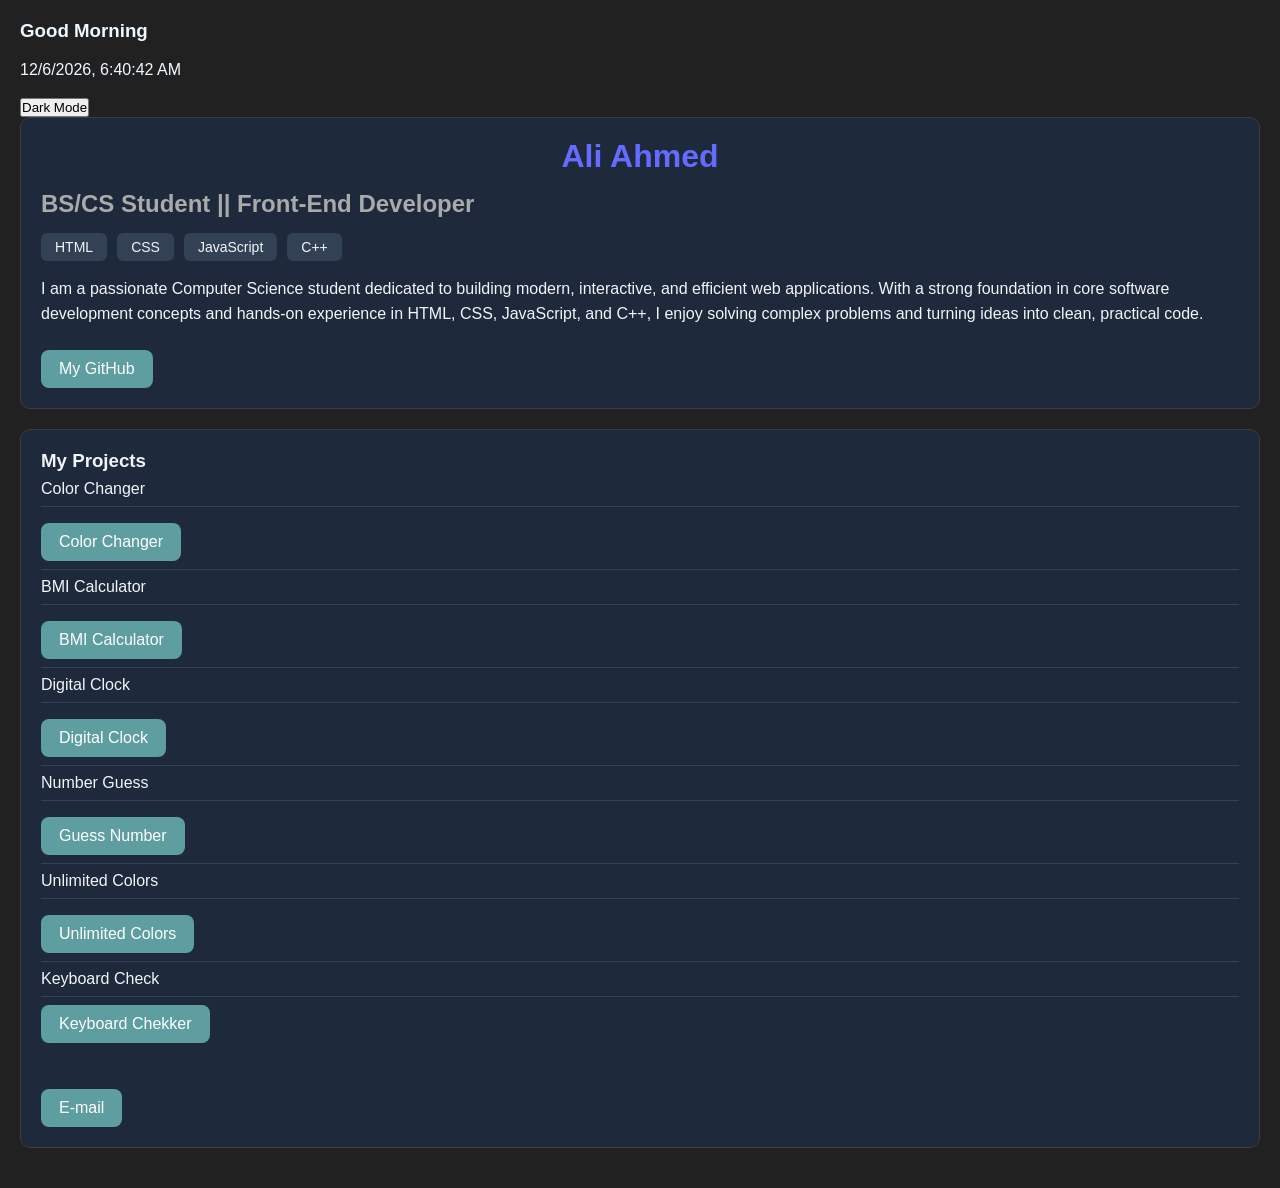
==== portfolio.html @ 8139c003 "Initial commit" ====
<!DOCTYPE html>
<html lang="en">
<head>
    <meta charset="UTF-8">
    <meta name="viewport" content="width=device-width, initial-scale=1.0">
    <link rel="stylesheet" href="portfolio.css">
    <title>My Portfolio</title>
</head>
<body>
    <h3 id="greeting"></h3>
    <p id="clock"></p>
    <button  id="-theme-btn">Dark Mode</button>
    <div id="Bio">
    <h1>Ali Ahmed</h1>
    <h2>BS/CS Student || Front-End Developer</h2>
        <ul>
        <li>HTML</li>
        <li>CSS</li>
        <li>JavaScript</li>
        <li>C++</li>
        </ul>
        <p>
            I am a passionate Computer Science student dedicated to building modern, interactive, and efficient web applications. With a strong foundation in core software development concepts and hands-on experience in HTML, CSS, JavaScript, and C++, I enjoy solving complex problems and turning ideas into clean, practical code.
        </p>
    <div>
        <a href="https://github.com/Ali-Ahmed07-afk">My GitHub</a>
    </div>
    </div>
    <div class="Project" >
    <h3>My Projects</h3>
    <ul>
        <li>Color Changer</li>
        <li>
            <a href="https://github.com/Ali-Ahmed07-afk/JS-dom-Projects/tree/main/1-colorChanger" target="_blank">Color Changer</a>
        </li>
        <li>BMI Calculator</li>
        <li>
            <a href="https://github.com/Ali-Ahmed07-afk/JS-dom-Projects/tree/main/2-BMICalculator" target="_blank">BMI Calculator</a>
        </li>
        <li>Digital Clock</li>
        <li>
            <a href="https://github.com/Ali-Ahmed07-afk/JS-dom-Projects/tree/main/3-DigitalClock" target="_blank">Digital Clock</a>
        </li>
        <li>Number Guess</li>
        <li>
            <a href="https://github.com/Ali-Ahmed07-afk/JS-dom-Projects/tree/main/4-GuessTheNumber" target="_blank">Guess Number</a>
        </li>
        <li>Unlimited Colors</li>
        <li>
        <a href="https://github.com/Ali-Ahmed07-afk/JS-dom-Projects/tree/main/6-unlimitedColors" target="_blank">Unlimited Colors</a>
        </li>
        <li>Keyboard Check</li>      
        <a href="https://github.com/Ali-Ahmed07-afk/JS-dom-Projects/tree/main/5-keyboard" target="_blank">Keyboard Chekker</a>
    </ul>
    <br />
    <div class="contact-link">
    <a href="mailto:aliahmed15may08@gmail.com">E-mail</a>
    </div>
    </div>
    <footer>
</footer>
<script src="portfolio.js"></script>
</body>
</html>
---- portfolio.css ----
* {
    margin: 0;
    padding: 0;
    box-sizing: border-box;
    font-family: sans-serif;
}

body {
    background-color: #212121;
    color: aliceblue;
    padding: 20px; /* Edges se spacing ke liye */
}

#Bio {
    padding: 20px;
    margin-bottom: 20px;
    background-color: #1e293b;
    color: #f1f5f9;
    border: 1px solid #3d3d3d;
    border-radius: 10px;
}

h1 {
    color: #646cff;
    text-align: center;
    margin-bottom: 15px;
}

h2 {
    color: #aaa;
    margin-bottom: 15px;
}

p {
    line-height: 1.6;
    margin-bottom: 15px;
    margin-top: 15px;
}

ul {
    list-style: none;
}

/* Bio ke andar ki skills list (Flexbox Badges) */
#Bio ul {
    display: flex;
    flex-wrap: wrap;
    gap: 10px;
    margin-bottom: 15px;
}

#Bio li {
    background-color: #334155;
    padding: 6px 14px;
    border-radius: 6px;
    font-size: 14px;
}

/* Projects Section */
.Project {
    padding: 20px;
    margin-bottom: 20px;
    background-color: #1e293b;
    color: #f1f5f9;
    border: 1px solid #3d3d3d;
    border-radius: 10px;
}

.Project li {
    padding: 8px 0;
    border-bottom: 1px solid #334155;
}

/* Buttons & Links */
a {
    display: inline-block; /* Margin/padding proper allow karta hai */
    text-decoration: none;
    background-color: cadetblue;
    color: white;
    padding: 10px 18px;
    border-radius: 8px;
    cursor: pointer;
    transition: 0.3s ease; /* Fixed: 'sec' to 's' */
    margin-top: 8px;
}

a:hover {
    background-color: #2b7a78;
    transform: translateY(-2px);
}
.contact-link{
    margin-top: 20px;
}
.light-theme{
    color: #1e293b;
}
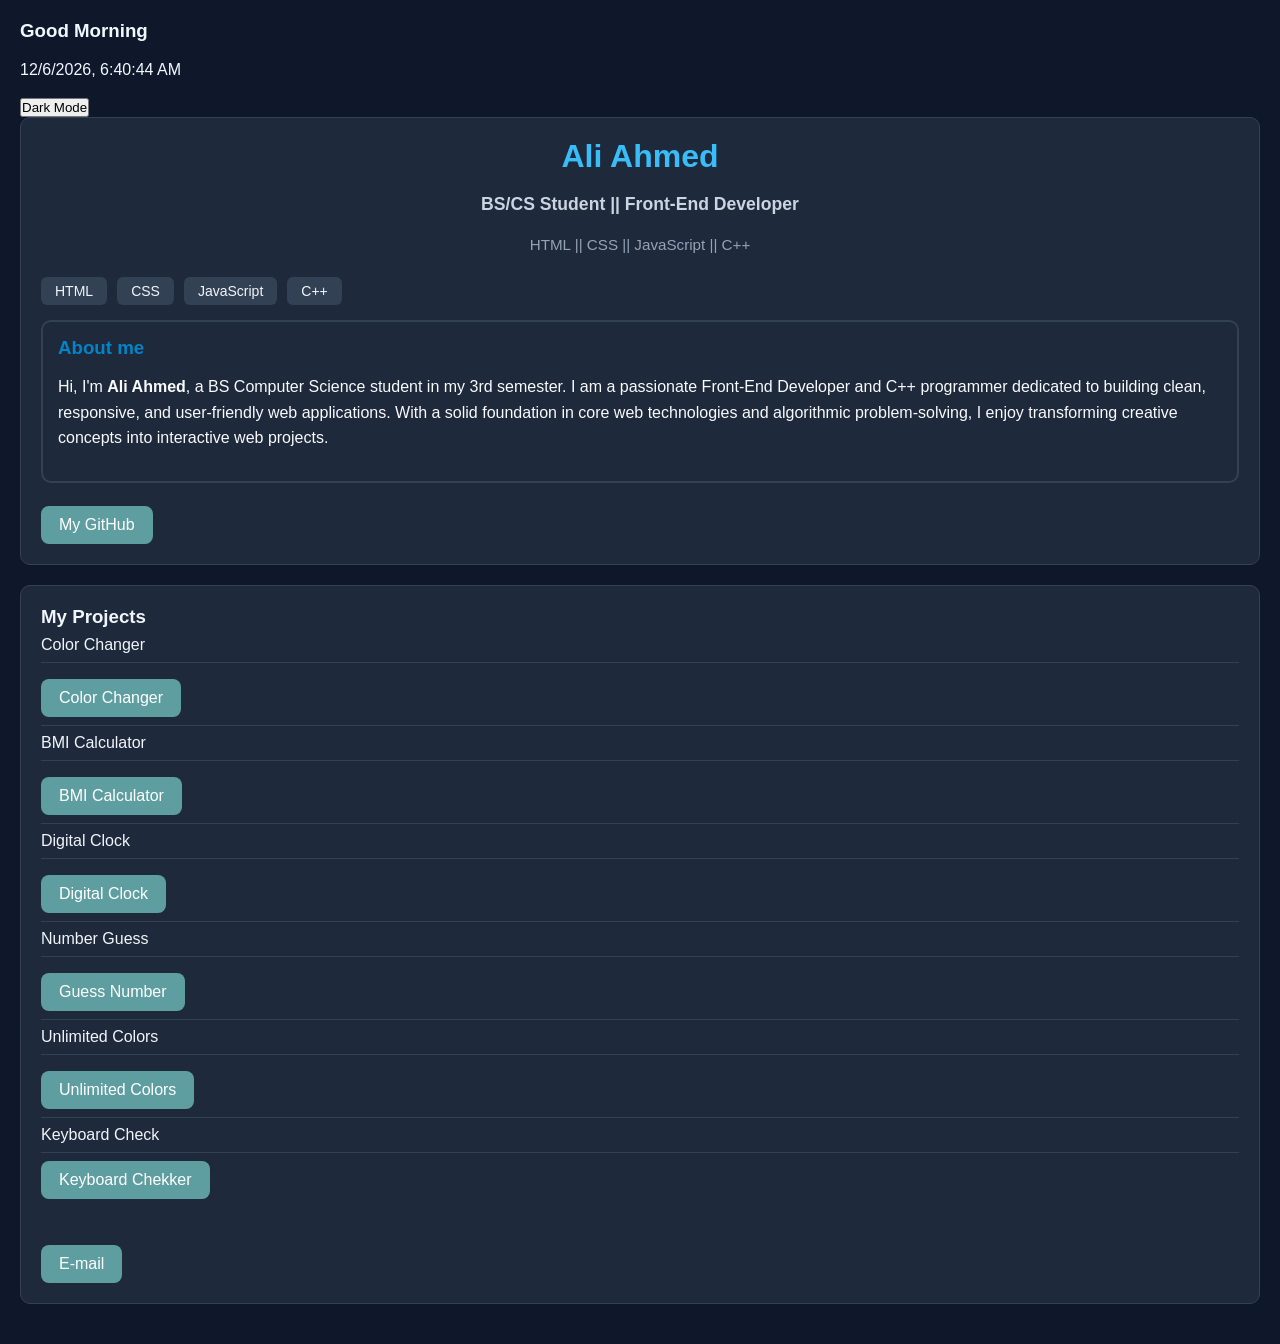
==== commit 7ea7bb2c: "Done" ====
--- a/portfolio.html
+++ b/portfolio.html
@@ -12,16 +12,20 @@
     <button  id="-theme-btn">Dark Mode</button>
     <div id="Bio">
     <h1>Ali Ahmed</h1>
-    <h2>BS/CS Student || Front-End Developer</h2>
+    <p class="subtitle">BS/CS Student || Front-End Developer</p>
+    <p class="tagline">HTML || CSS || JavaScript || C++</p>
         <ul>
         <li>HTML</li>
         <li>CSS</li>
         <li>JavaScript</li>
         <li>C++</li>
         </ul>
+        <div id="Aboutme">
+        <h3 id="Me">About me</h3>
         <p>
-            I am a passionate Computer Science student dedicated to building modern, interactive, and efficient web applications. With a strong foundation in core software development concepts and hands-on experience in HTML, CSS, JavaScript, and C++, I enjoy solving complex problems and turning ideas into clean, practical code.
+            Hi, I'm <strong>Ali Ahmed</strong>, a BS Computer Science student in my 3rd semester. I am a passionate Front-End Developer and C++ programmer dedicated to building clean, responsive, and user-friendly web applications. With a solid foundation in core web technologies and algorithmic problem-solving, I enjoy transforming creative concepts into interactive web projects.
         </p>
+        </div>
     <div>
         <a href="https://github.com/Ali-Ahmed07-afk">My GitHub</a>
     </div>
--- a/portfolio.css
+++ b/portfolio.css
@@ -6,7 +6,7 @@
 }
 
 body {
-    background-color: #212121;
+    background-color: #0f172a;
     color: aliceblue;
     padding: 20px; /* Edges se spacing ke liye */
 }
@@ -16,18 +16,18 @@
     margin-bottom: 20px;
     background-color: #1e293b;
     color: #f1f5f9;
-    border: 1px solid #3d3d3d;
+    border: 1px solid #334155;
     border-radius: 10px;
 }
 
 h1 {
-    color: #646cff;
+    color: #38bdf8;
     text-align: center;
     margin-bottom: 15px;
 }
 
 h2 {
-    color: #aaa;
+    color: #38bdf8;
     margin-bottom: 15px;
 }
 
@@ -62,7 +62,7 @@
     margin-bottom: 20px;
     background-color: #1e293b;
     color: #f1f5f9;
-    border: 1px solid #3d3d3d;
+    border: 1px solid #334155;
     border-radius: 10px;
 }
 
@@ -92,5 +92,42 @@
     margin-top: 20px;
 }
 .light-theme{
-    color: #1e293b;
+    background-color: #f8fafc
+     color(#0f172a)
+}
+#Aboutme{
+    border-radius: 10px;
+    padding: 15px;
+    margin-bottom: 15px;
+    background-color: var(--card-bg, #1e293b); 
+    color: var(--text-color, #f8fafc);
+    border: 2px solid #334155;
+}
+.light-theme #Bio, 
+.light-theme .Project, 
+.light-theme #Aboutme {
+    background-color: #ffffff !important;
+    color: #0f172a !important;
+    border-color: #e2e8f0 !important;
+}
+.light-theme h1, 
+.light-theme h2 {
+    color: #0284c7 !important;
+}
+
+.subtitle {
+      font-size: 1.1rem;
+      color: #cbd5e1;
+      font-weight: 600;
+      margin-bottom: 5px;
+      text-align: center;
+    }
+.tagline {
+      font-size: 0.95rem;
+      color: #94a3b8;
+      margin-bottom: 20px;
+      text-align: center;
+}
+#Me{
+    color: #0284c7
 }
